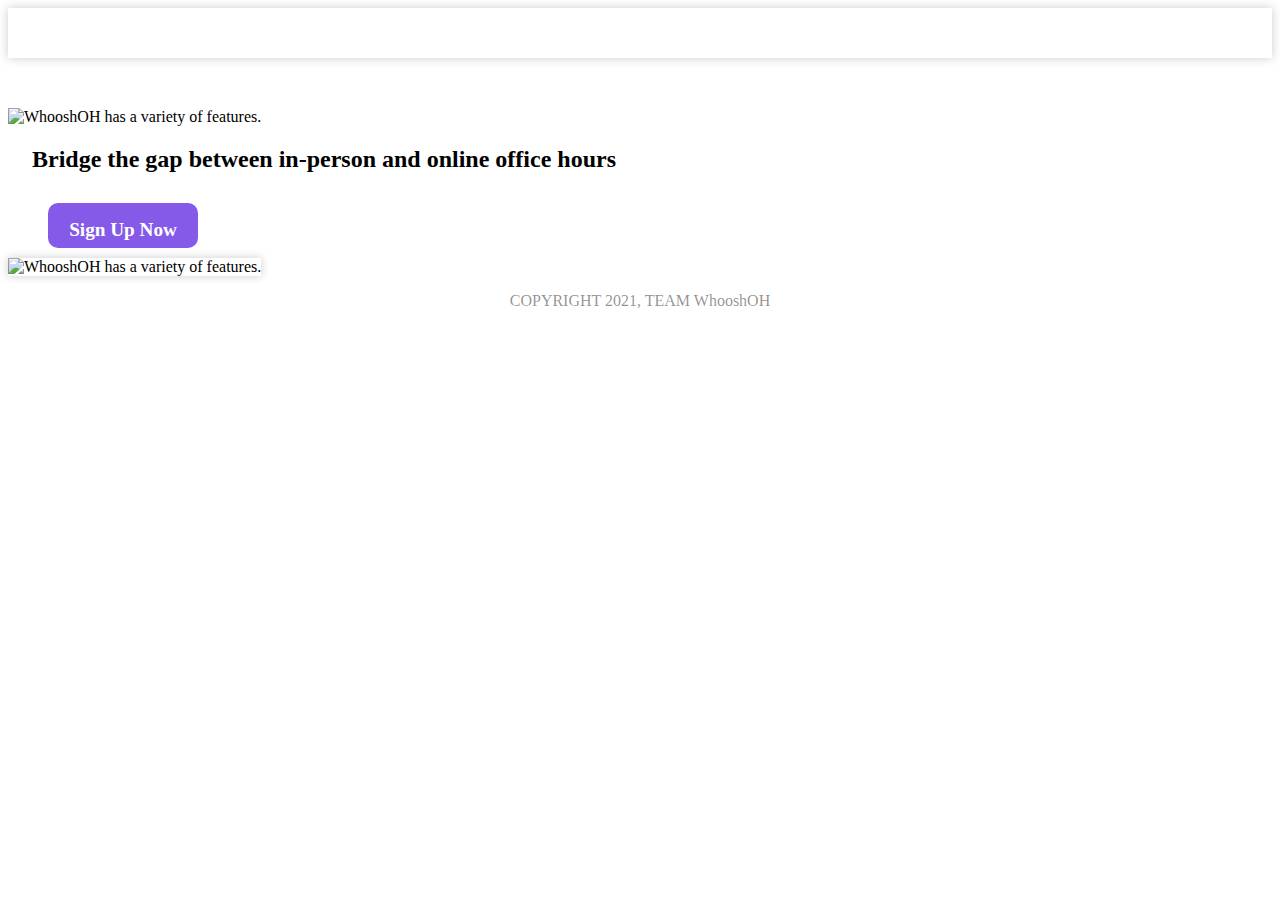
==== frontend/landing.html @ 68be5406 "landing" ====
<html lang="en-us">
<head>
    <!--
    <script src="https://cdnjs.cloudflare.com/ajax/libs/fabric.js/4.3.0/fabric.min.js"></script>
    <script src="https://ajax.googleapis.com/ajax/libs/jquery/3.5.1/jquery.min.js"></script>
    <script src="https://stackpath.bootstrapcdn.com/bootstrap/3.4.1/js/bootstrap.min.js" integrity="sha384-aJ21OjlMXNL5UyIl/XNwTMqvzeRMZH2w8c5cRVpzpU8Y5bApTppSuUkhZXN0VxHd" crossorigin="anonymous"></script>
    <link rel="stylesheet" href="https://stackpath.bootstrapcdn.com/bootstrap/3.4.1/css/bootstrap.min.css" integrity="sha384-HSMxcRTRxnN+Bdg0JdbxYKrThecOKuH5zCYotlSAcp1+c8xmyTe9GYg1l9a69psu" crossorigin="anonymous">
    <link rel="stylesheet" href="index.css">
    -->
    <title>WhooshOH</title>
  
</head>
<script>

</script>
<style>
    #navbar{
      background-color: white;
      box-shadow: 0 0 10px #ccc;
      height: 50px;
      margin: 0px 0px 50px 0px;
  }
    h2{
        font-family: "SF Pro Text", serif;
        font-weight: Semibold;
        text-align: center;
    }
    #info{
        max-width: 100%; 
        height: auto;
        box-shadow: 0 0 10px #ccc;
    }
    #compscreen{
        max-width: 100%; 
    }
    #left{
        width: 50%;
        float: left;
        clear: both;
    }
    .clearfloat{
        clear: both;
    }
    #right{
        width: 50%;
        text-align: left;
    }

    #back-button{
    width: 150px;
    height: 45px; 
    background-color: #855AE8;

    font-family: "SF Pro Text", serif;
    font-weight: Semibold;
    font-size: 80%;
    text-align: center;

    color: white;
    margin: 10px 40px;
    display: inline-block;
    border: none;
    border-radius: 10px;
    
  }
  p{
    font-family: "SF Pro Text", serif;
    font-weight: Regular;
    text-align: center;
    color: #00000070;
  }
    
</style>
<body>
    <nav id="navbar">
    </nav>
    <div id="left">
        <img id="compscreen" src="compscreen.png" alt="WhooshOH has a variety of features.">
        
    </div>
   
    <div id="right">
        <div class="clearfloat"></div>
        <h2>Bridge the gap between in-person and online office hours</h2>
        <div id = back-button> 
            <h2>Sign Up Now</h2>
         </div>
    </div>

     <img id="info" src="infographic.png" alt="WhooshOH has a variety of features.">
    
     <div id="footer"> 
        <p> COPYRIGHT 2021, TEAM WhooshOH</p>
     </div>
     
 </body>
</html>
---- frontend/index.css ----
body {
    background-color: #ededed;
}

.content {
    display: flex;
    flex-direction: row;
    margin-left: 50px;
    margin-right: 50px;
}

.component {
    width: 100%;
}

.canvas {
    border: 2px solid darkgray;
    border-radius: 5px;
}

#sidenav {
    width: 80px;
    text-align: right;
}

.chat {
    background-color: white;
    border: 2px solid darkgray;
    border-radius: 5px;
    height: calc(100vh - 200px);
}

.header {
    text-align: center;
    background-color: white;
    border-radius: 10px;
    margin: 20px 50px;
}
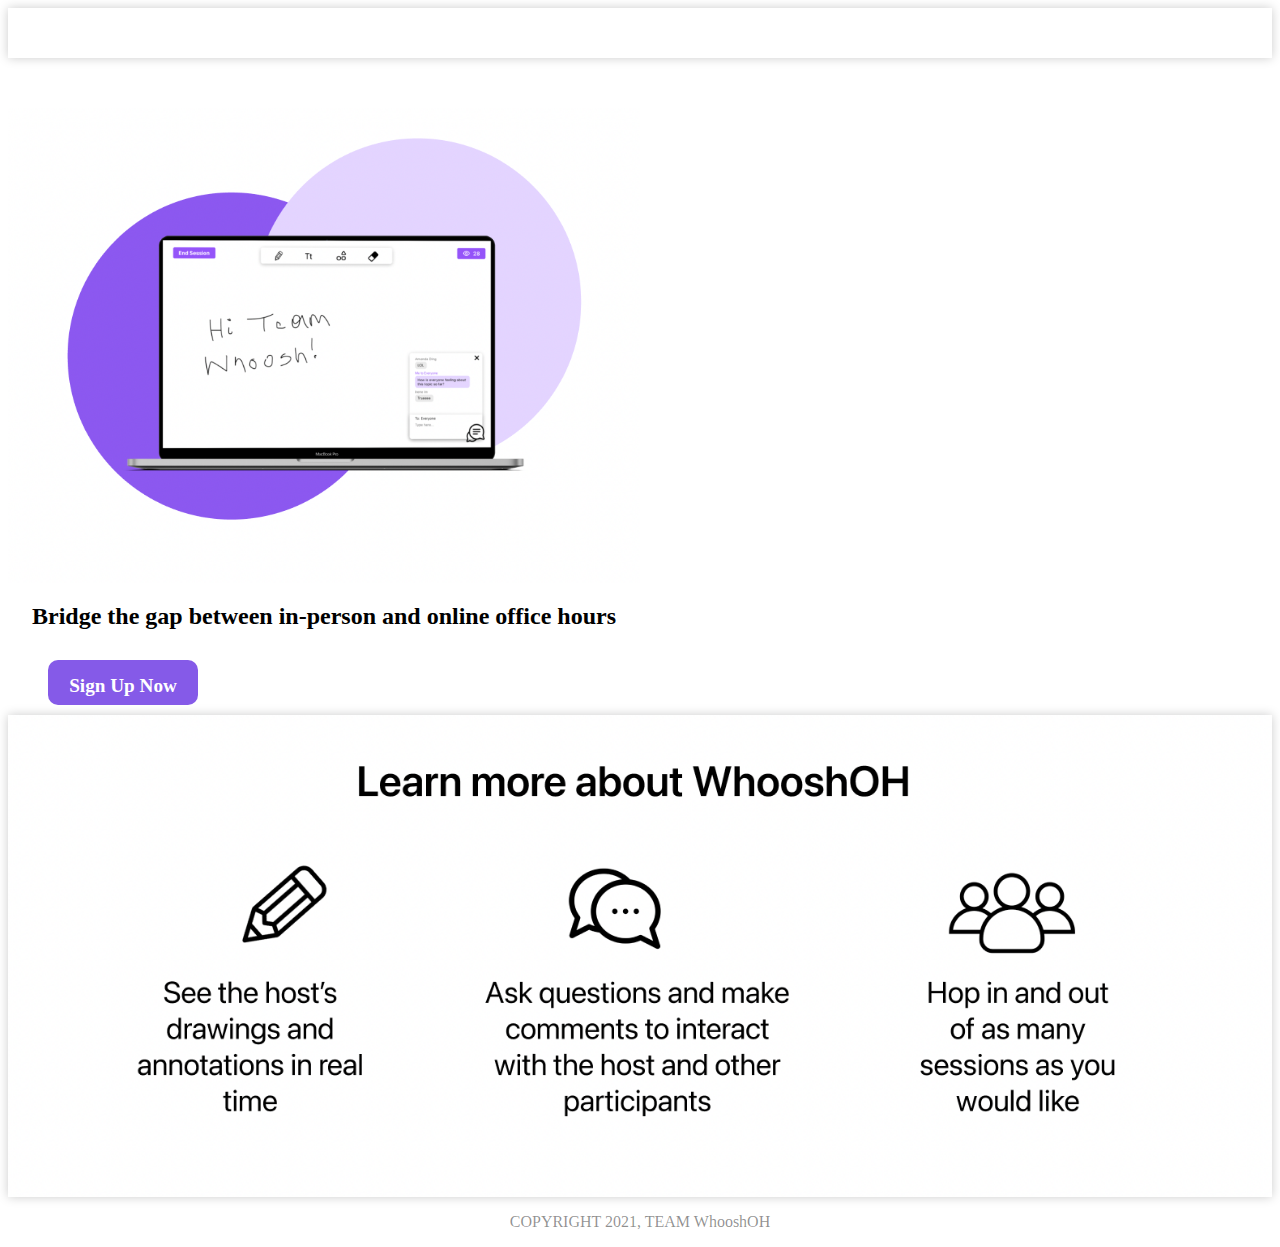
==== commit 852ba4c9: "guest sign up and landing" ====
--- a/frontend/landing.html
+++ b/frontend/landing.html
@@ -75,7 +75,7 @@
     <nav id="navbar">
     </nav>
     <div id="left">
-        <img id="compscreen" src="compscreen.png" alt="WhooshOH has a variety of features.">
+        <img id="compscreen" src="images/compscreen.png" alt="WhooshOH has a variety of features.">
         
     </div>
    
@@ -87,7 +87,7 @@
          </div>
     </div>
 
-     <img id="info" src="infographic.png" alt="WhooshOH has a variety of features.">
+     <img id="info" src="images/infographic.png" alt="WhooshOH has a variety of features.">
     
      <div id="footer"> 
         <p> COPYRIGHT 2021, TEAM WhooshOH</p>
